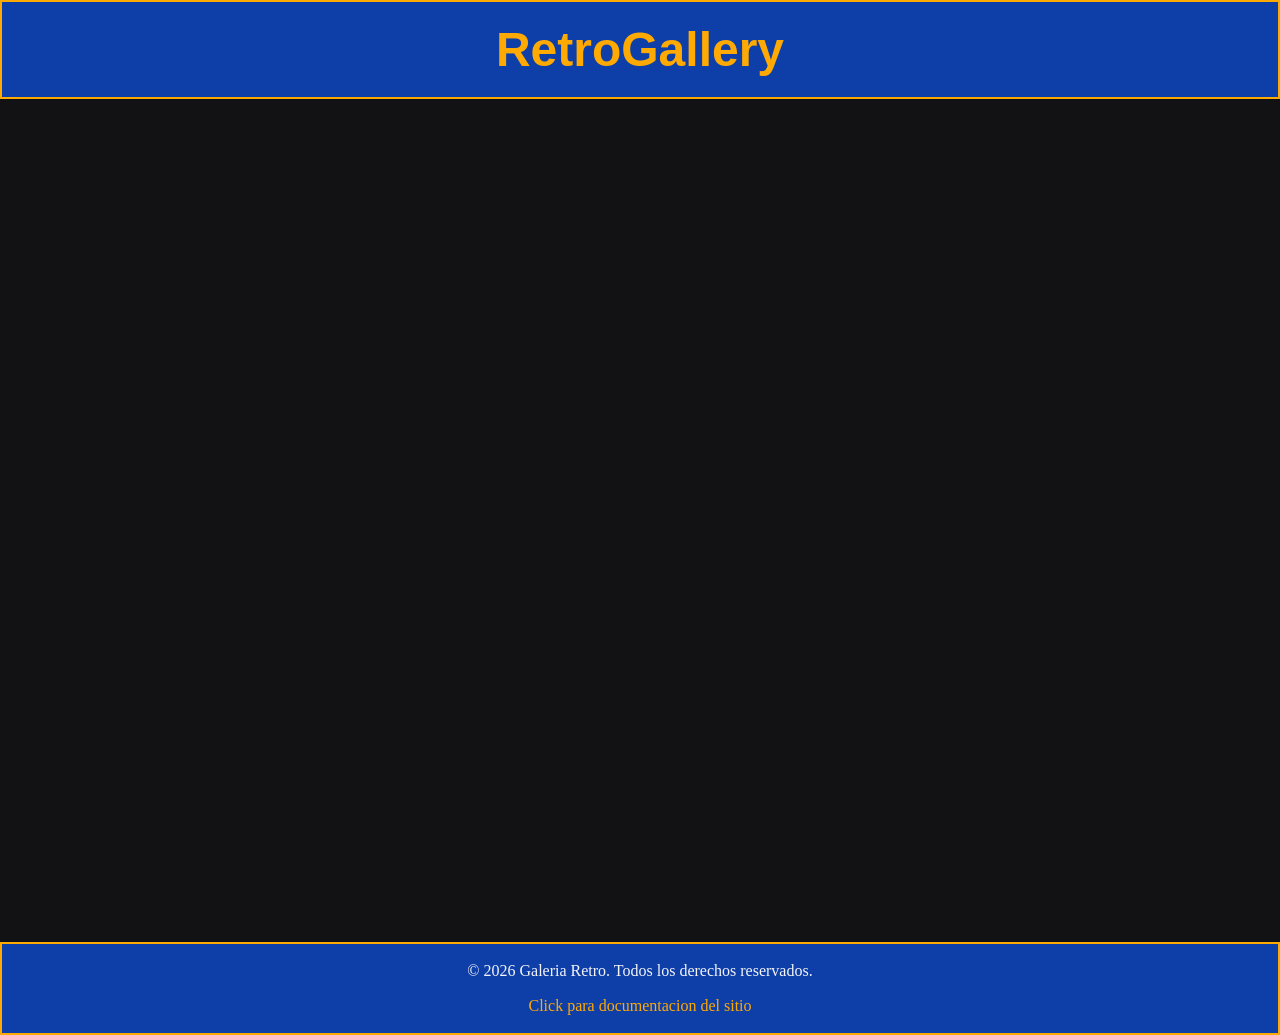
==== batman.html @ d9e26bab "avance con distintos elementos" ====
<!DOCTYPE html>
<html lang="es">
<head>
    <meta charset="UTF-8">
    <meta name="viewport" content="width=device-width, initial-scale=1.0">
    <title>Galeria Retro</title>
    <link rel="stylesheet" href="css/style.css">
</head>

<body>
    <header class="header">
        <nav class="nav">
            <h1>
                <a href="index.html" class="logo">RetroGallery</a>
            </h1>
        </nav>
    </header>
    <main class="main">
        
    </main>
    <footer class="footer">
        <div class="footer-content">
            <p>&copy; 2026 Galeria Retro. Todos los derechos reservados.</p>
            <a href="https://github.com/facuZ45/tarea-desarrollo-web/blob/main/README.md">Click para documentacion del sitio </a>
        </div>
    </footer>
</body>
</html>
---- css/style.css ----
/* Layout base */
body {
	display: flex;
	flex-direction: column;
	min-height: 115vh;
	margin: 0;
	padding: 0;
}

.main {
	flex: 1;
	background-color: #121214;
	color: #F5F5F7;
	text-align: center;
}

/* Encabezado y pie */
.header {
	border: 2px solid #FFA903;
	background-color: #0E3FA9;
	color: #FFA903;
	text-align: center;
	font-family: Impact, Haettenschweiler, "Arial Narrow Bold", sans-serif;
	font-size: 2rem;
    padding: 1.25rem;

    h1 {
        margin: 0;
    }

    a {
    text-decoration: none;
    color: inherit;
}

}

.footer {
	border: 2px solid #FFA903;
	background-color: #0E3FA9;
    padding: 1.10rem;
}

.footer-content {
    color: #F5F5F7;

    display: flex;
    flex-direction: column;
    align-items: center;
    gap: 1.12rem;

    a {
        color: #FFA903;
        text-decoration: none;
    }

    p {
        margin: 0;
    }
    
}

.texto {
	font-size: 1.15rem;
	font-family:Cambria, Cochin, Georgia, Times, 'Times New Roman', serif;
	margin-bottom: 8.25rem;
}

/* Imagen principal y galeria */
.portada img {
	width: 50%;
	margin: 2.5rem;
	border-radius: 7px;
	margin-top:4.5rem;
}

.contenedor-imagenes {
	display: flex;
	flex-wrap: wrap;
	justify-content: center;
	max-width: 75rem;
	gap: 4.15rem;
	margin: 5.5rem auto;
    margin-bottom: 9.5rem;
}

.img {
	flex: 0 0 18rem;
	width: 18rem;
	border-radius: 7px;
	box-shadow: #0E3FA9 0.5rem 0.5rem 1.5rem;
}
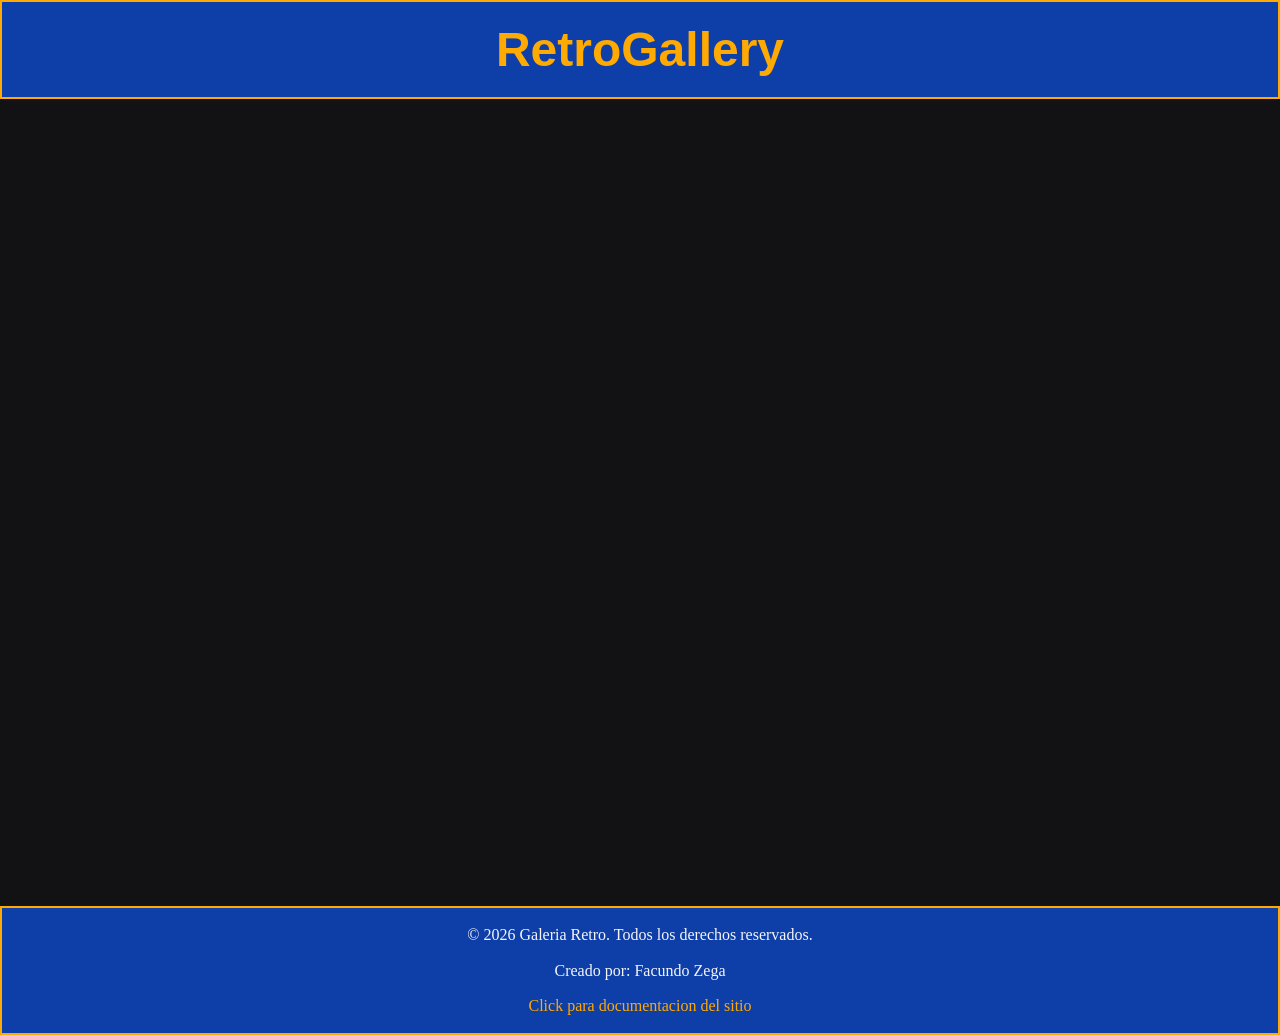
==== commit 79d92954: "pagina principal desarrollada." ====
--- a/batman.html
+++ b/batman.html
@@ -21,6 +21,7 @@
     <footer class="footer">
         <div class="footer-content">
             <p>&copy; 2026 Galeria Retro. Todos los derechos reservados.</p>
+            <p>Creado por: Facundo Zega</p>
             <a href="https://github.com/facuZ45/tarea-desarrollo-web/blob/main/README.md">Click para documentacion del sitio </a>
         </div>
     </footer>
--- a/css/style.css
+++ b/css/style.css
@@ -67,11 +67,20 @@
 }
 
 /* Imagen principal y galeria */
+
+.portada {
+	display: flex;
+	justify-content: center;
+}
+
 .portada img {
-	width: 50%;
+	width: 100%;
+	height: auto;
+	max-width: 58rem;
 	margin: 2.5rem;
-	border-radius: 7px;
+	border-radius: 10px;
 	margin-top:4.5rem;
+	box-shadow: #FFA903 0.15rem 0.15rem 1rem;
 }
 
 .contenedor-imagenes {
@@ -89,4 +98,10 @@
 	width: 18rem;
 	border-radius: 7px;
 	box-shadow: #0E3FA9 0.5rem 0.5rem 1.5rem;
+	transition: transform 0.5s ease, box-shadow 0.5s ease;
 }
+
+.img:hover {
+    transform: scale(1.08);
+	box-shadow: #FFA903 0.5rem 0.5rem 1.5rem;
+}
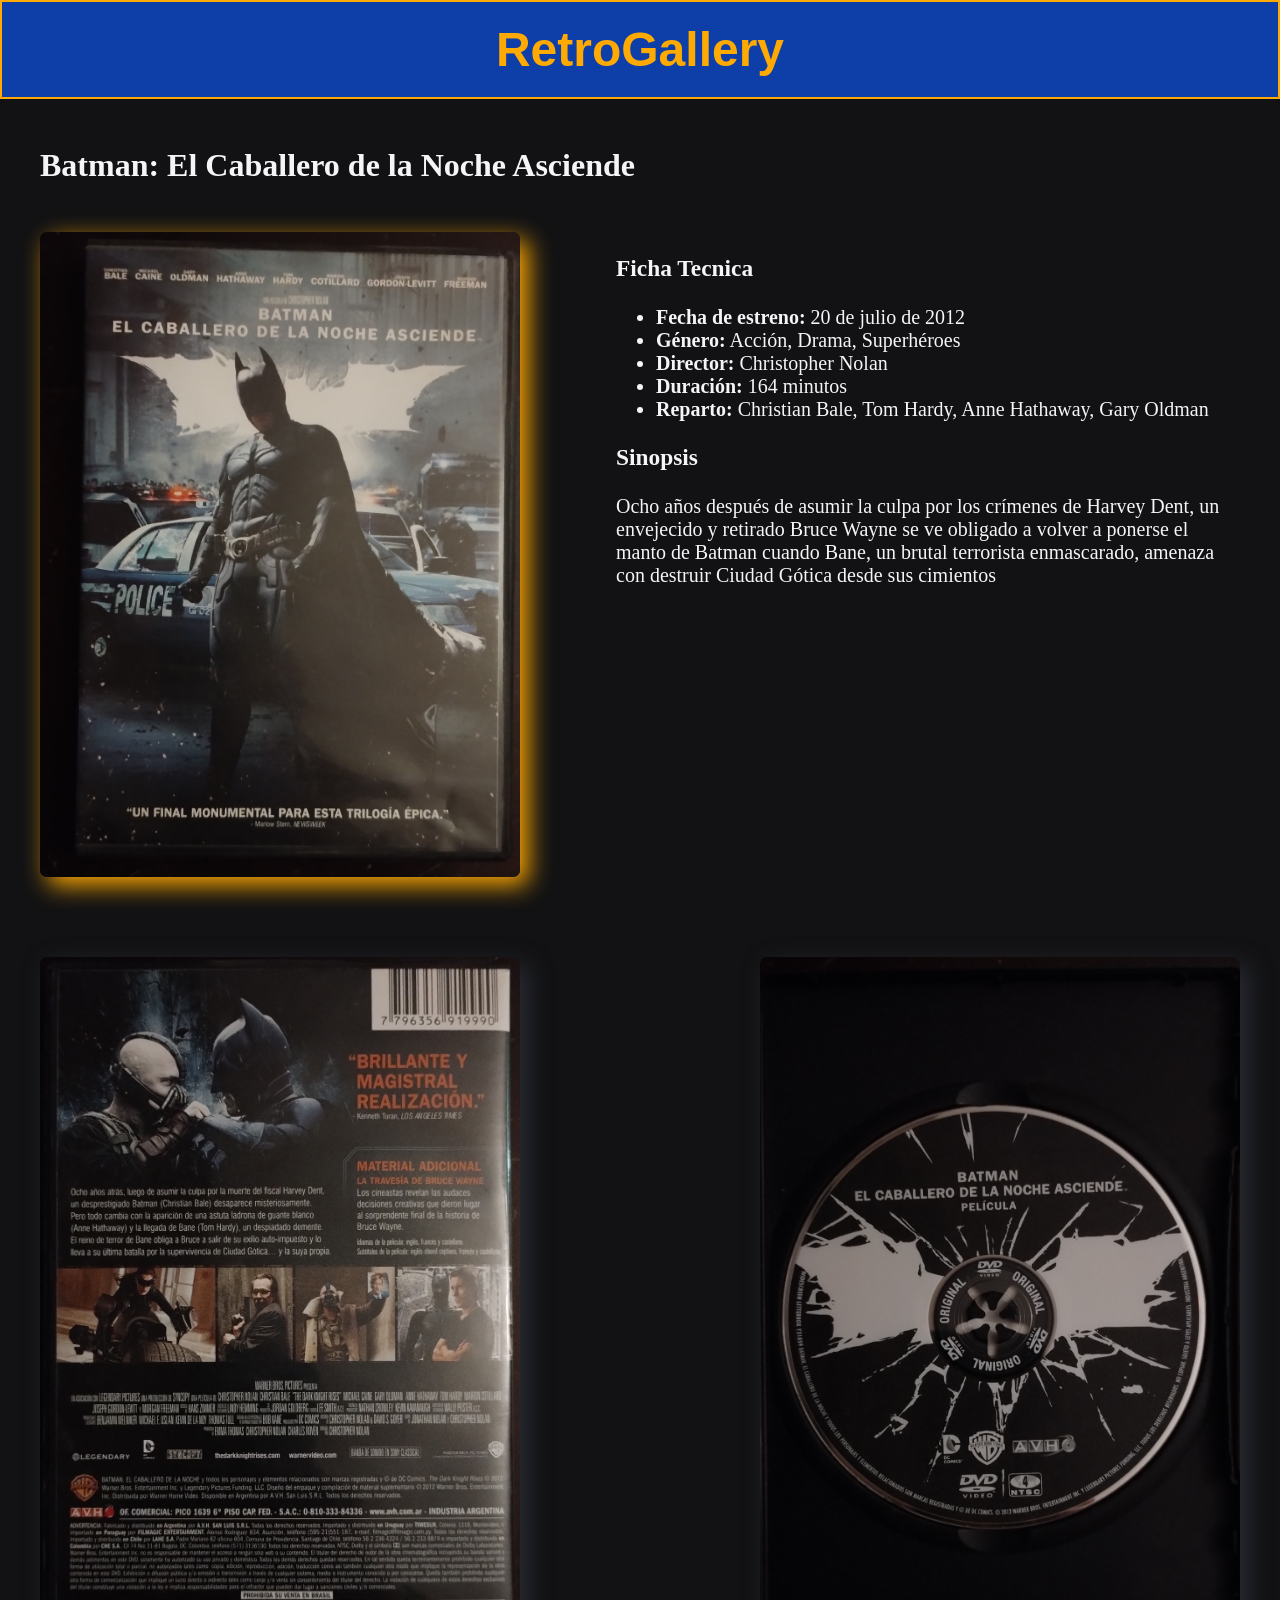
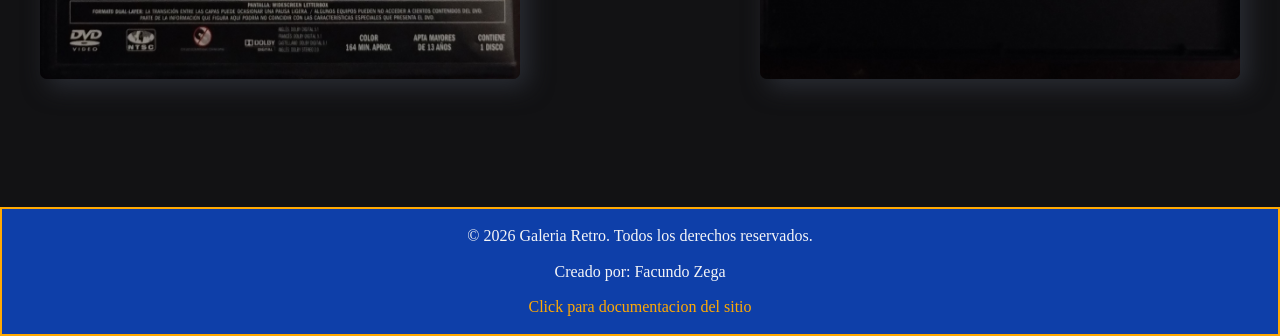
==== commit 67302073: "fichas completadas" ====
--- a/batman.html
+++ b/batman.html
@@ -16,7 +16,26 @@
         </nav>
     </header>
     <main class="main">
-        
+        <h2 class="titulo-pelicula">Batman: El Caballero de la Noche Asciende</h2>
+        <div class="contenedor-ficha">
+            <img src="imgs/batman.jpg" alt="Batman: El Caballero de la Noche Asciende" class="img-ficha">
+            <div class="texto-tecnico">
+                <h3>Ficha Tecnica</h3>
+                <ul>
+                    <li><strong>Fecha de estreno:</strong> 20 de julio de 2012</li>
+                    <li><strong>Género:</strong> Acción, Drama, Superhéroes</li>
+                    <li><strong>Director:</strong> Christopher Nolan</li>
+                    <li><strong>Duración:</strong> 164 minutos</li>
+                    <li><strong>Reparto:</strong> Christian Bale, Tom Hardy, Anne Hathaway, Gary Oldman</li>
+                </ul>
+                <h3>Sinopsis</h3>
+                <p>Ocho años después de asumir la culpa por los crímenes de Harvey Dent, un envejecido y retirado Bruce Wayne se ve obligado a volver a ponerse el manto de Batman cuando Bane, un brutal terrorista enmascarado, amenaza con destruir Ciudad Gótica desde sus cimientos</p>
+            </div>
+        </div>
+        <div class="galeria-dvd">
+            <img src="imgs/batman 2.jpg" alt="Batman: El Caballero de la Noche Asciende - Tapa Trasera" class="img-dvd">
+            <img src="imgs/batman 3.jpg" alt="Batman: El Caballero de la Noche Asciende - DVD" class="img-dvd">
+        </div>
     </main>
     <footer class="footer">
         <div class="footer-content">
@@ -26,4 +45,4 @@
         </div>
     </footer>
 </body>
-</html>+</html>
--- a/css/style.css
+++ b/css/style.css
@@ -104,4 +104,54 @@
 .img:hover {
     transform: scale(1.08);
 	box-shadow: #FFA903 0.5rem 0.5rem 1.5rem;
+}
+
+.contenedor-ficha {
+	display: flex;
+	align-items: flex-start;
+	gap: 2rem;
+	margin: 0 auto 3rem;
+	max-width: 75rem;
+}
+
+.img-ficha {
+	max-width: 30rem;
+	border-radius: 7px;
+	box-shadow: #FFA903 0.5rem 0.5rem 1.5rem;
+}
+
+.titulo-pelicula {
+	font-size: 2rem;
+	font-family:Cambria, Cochin, Georgia, Times, 'Times New Roman', serif;
+	margin-bottom: 8.25rem;
+	text-align: left;
+	max-width: 75rem;
+	margin: 3rem auto;
+}
+
+.texto-tecnico {
+	font-size: 1.25rem;
+	font-family:Cambria, Cochin, Georgia, Times, 'Times New Roman', serif;
+	margin-bottom: 8.25rem;
+	text-align: left;
+	max-width: 75rem;
+	margin: 0 auto;
+	margin-left: 4rem;
+}
+
+/* Estilos para las dos fotos de abajo */
+.galeria-dvd {
+    display: flex;
+    gap: 15rem;
+    justify-content: center;
+    max-width: 75rem;
+    margin: 0 auto;
+	margin-bottom: 8rem;
+	margin-top: 5rem;
+}
+
+.img-dvd {
+    max-width: 30rem;
+	border-radius: 7px;
+	box-shadow: #2A2D34 0.5rem 0.5rem 1.5rem;
 }
